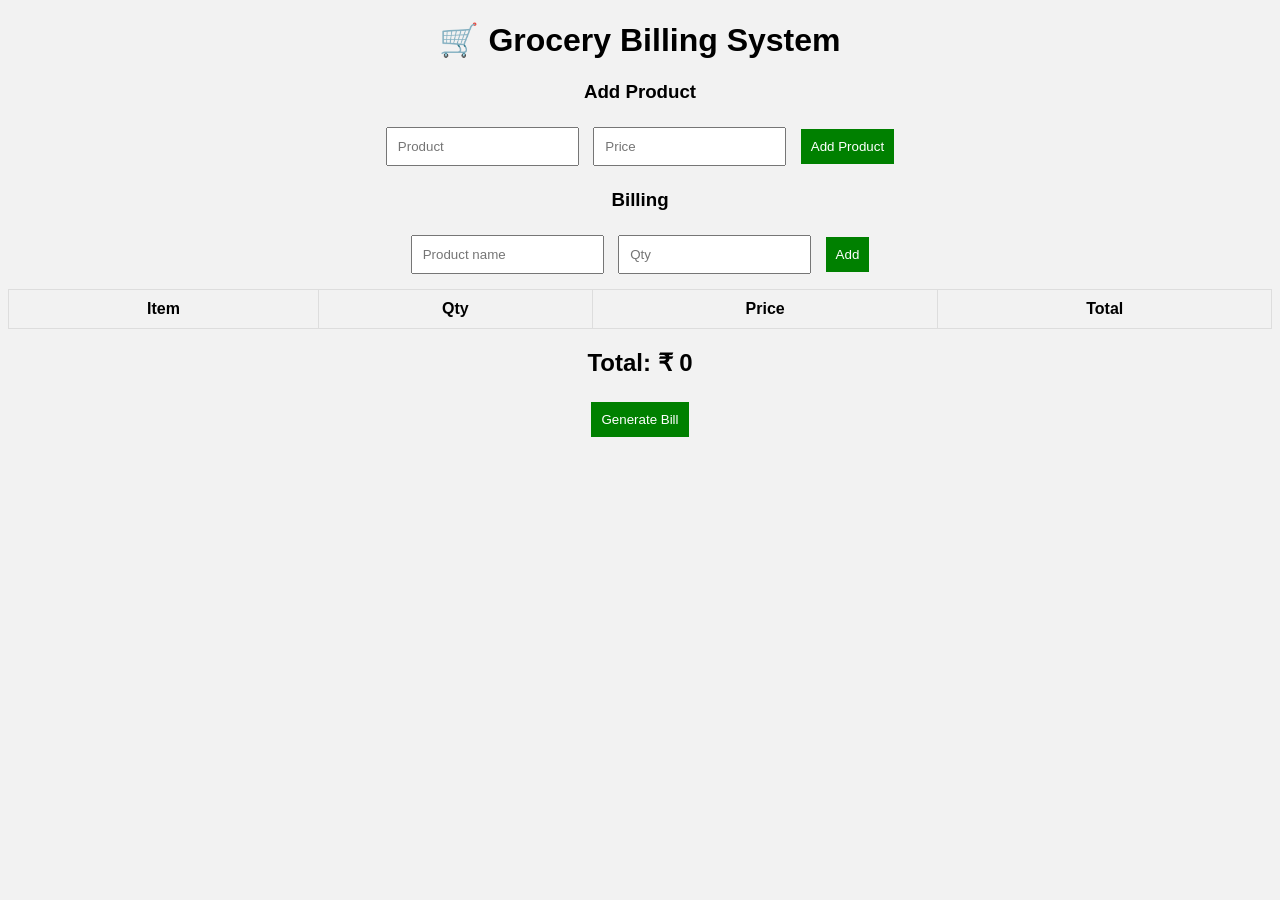
==== index.html @ faffc908 "Update and rename billing.html to index.html" ====
<!DOCTYPE html>
<html>
<head>
    <title>Grocery Billing</title>
    <link rel="stylesheet" href="style.css">
</head>
<body>

<h1>🛒 Grocery Billing System</h1>

<h3>Add Product</h3>
<input id="pname" placeholder="Product">
<input id="pprice" type="number" placeholder="Price">
<button onclick="addProduct()">Add Product</button>

<h3>Billing</h3>
<input id="search" placeholder="Product name">
<input id="qty" type="number" placeholder="Qty">
<button onclick="addToCart()">Add</button>

<table id="bill">
<tr><th>Item</th><th>Qty</th><th>Price</th><th>Total</th></tr>
</table>

<h2>Total: ₹ <span id="total">0</span></h2>

<button onclick="generateBill()">Generate Bill</button>

<div id="qr" style="display:none;">
    <h3>Scan & Pay</h3>
    <img src="qr.png" width="200">
</div>

<script src="app.js"></script>

</body>
</html>
---- style.css ----
body {
    font-family: Arial;
    background: #f2f2f2;
    text-align: center;
}

.container {
    width: 80%;
    margin: auto;
    background: white;
    padding: 20px;
    border-radius: 10px;
}

input, button {
    padding: 10px;
    margin: 5px;
}

button {
    background: green;
    color: white;
    border: none;
    cursor: pointer;
}

table {
    width: 100%;
    border-collapse: collapse;
    margin-top: 10px;
}

th, td {
    border: 1px solid #ddd;
    padding: 10px;
}

#qrSection {
    margin-top: 20px;
}
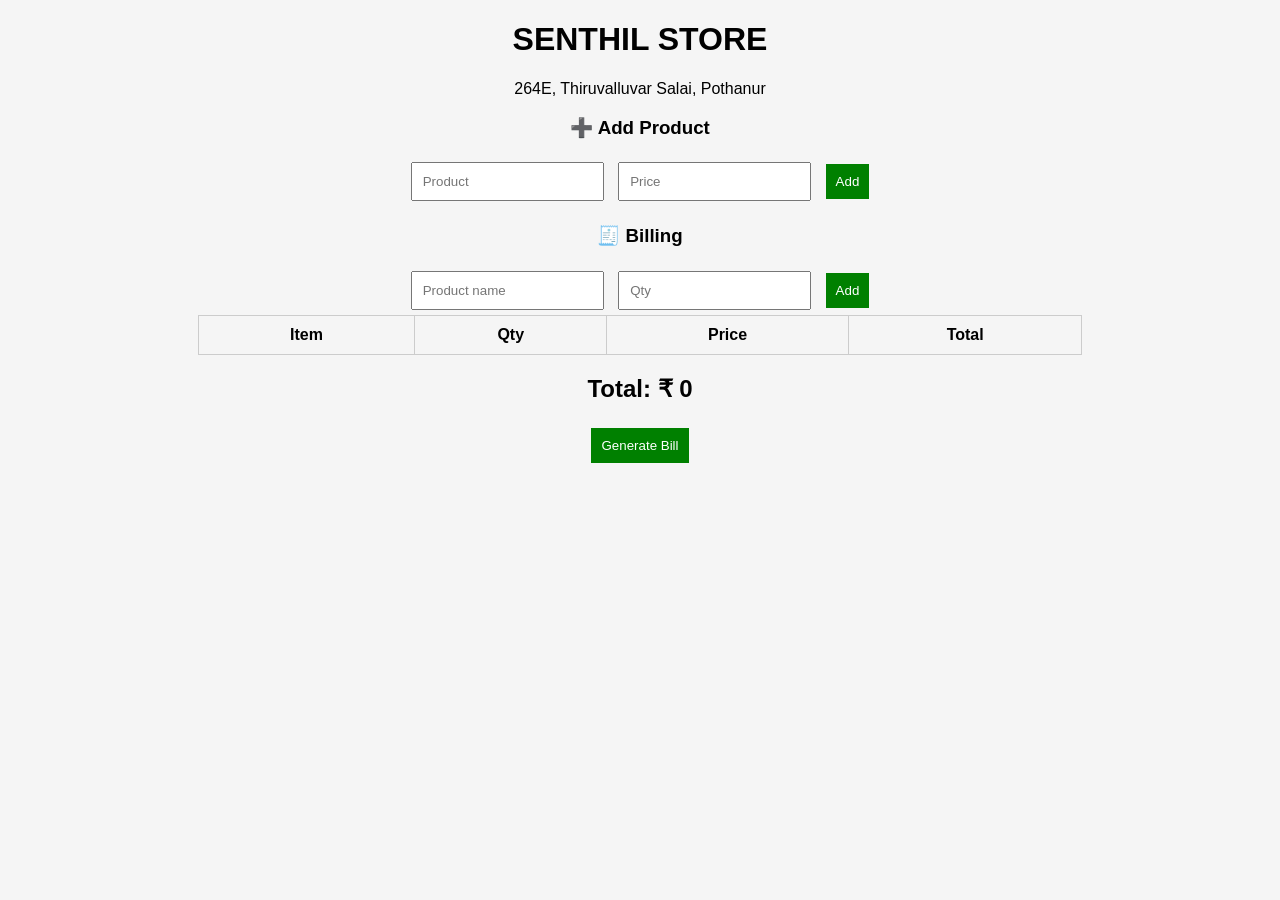
==== commit 525fe602: "Update index.html" ====
--- a/index.html
+++ b/index.html
@@ -1,34 +1,47 @@
 <!DOCTYPE html>
 <html>
 <head>
-    <title>Grocery Billing</title>
+    <title>Senthil Store Billing</title>
     <link rel="stylesheet" href="style.css">
 </head>
 <body>
 
-<h1>🛒 Grocery Billing System</h1>
+<div class="container">
 
-<h3>Add Product</h3>
-<input id="pname" placeholder="Product">
-<input id="pprice" type="number" placeholder="Price">
-<button onclick="addProduct()">Add Product</button>
+    <!-- SHOP HEADER -->
+    <div class="header">
+        <h1>SENTHIL STORE</h1>
+        <p class="address">264E, Thiruvalluvar Salai, Pothanur</p>
+    </div>
 
-<h3>Billing</h3>
-<input id="search" placeholder="Product name">
-<input id="qty" type="number" placeholder="Qty">
-<button onclick="addToCart()">Add</button>
+    <!-- ADD PRODUCT -->
+    <h3>➕ Add Product</h3>
+    <input id="pname" placeholder="Product">
+    <input id="pprice" type="number" placeholder="Price">
+    <button onclick="addProduct()">Add</button>
 
-<table id="bill">
-<tr><th>Item</th><th>Qty</th><th>Price</th><th>Total</th></tr>
-</table>
+    <!-- BILLING -->
+    <h3>🧾 Billing</h3>
+    <input id="search" placeholder="Product name">
+    <input id="qty" type="number" placeholder="Qty">
+    <button onclick="addToCart()">Add</button>
 
-<h2>Total: ₹ <span id="total">0</span></h2>
+    <table id="bill">
+        <tr>
+            <th>Item</th><th>Qty</th><th>Price</th><th>Total</th>
+        </tr>
+    </table>
 
-<button onclick="generateBill()">Generate Bill</button>
+    <h2 class="total">Total: ₹ <span id="total">0</span></h2>
 
-<div id="qr" style="display:none;">
-    <h3>Scan & Pay</h3>
-    <img src="qr.png" width="200">
+    <button class="bill-btn" onclick="generateBill()">Generate Bill</button>
+
+    <!-- QR -->
+    <div id="qr" style="display:none;">
+        <h3>📱 Scan & Pay</h3>
+        <img src="qr.png" width="200">
+    </div>
+
 </div>
 
 <script src="app.js"></script>
--- a/style.css
+++ b/style.css
@@ -1,15 +1,7 @@
 body {
     font-family: Arial;
-    background: #f2f2f2;
     text-align: center;
-}
-
-.container {
-    width: 80%;
-    margin: auto;
-    background: white;
-    padding: 20px;
-    border-radius: 10px;
+    background: #f5f5f5;
 }
 
 input, button {
@@ -21,20 +13,15 @@
     background: green;
     color: white;
     border: none;
-    cursor: pointer;
 }
 
 table {
-    width: 100%;
+    margin: auto;
     border-collapse: collapse;
-    margin-top: 10px;
+    width: 70%;
 }
 
-th, td {
-    border: 1px solid #ddd;
+td, th {
+    border: 1px solid #ccc;
     padding: 10px;
 }
-
-#qrSection {
-    margin-top: 20px;
-}
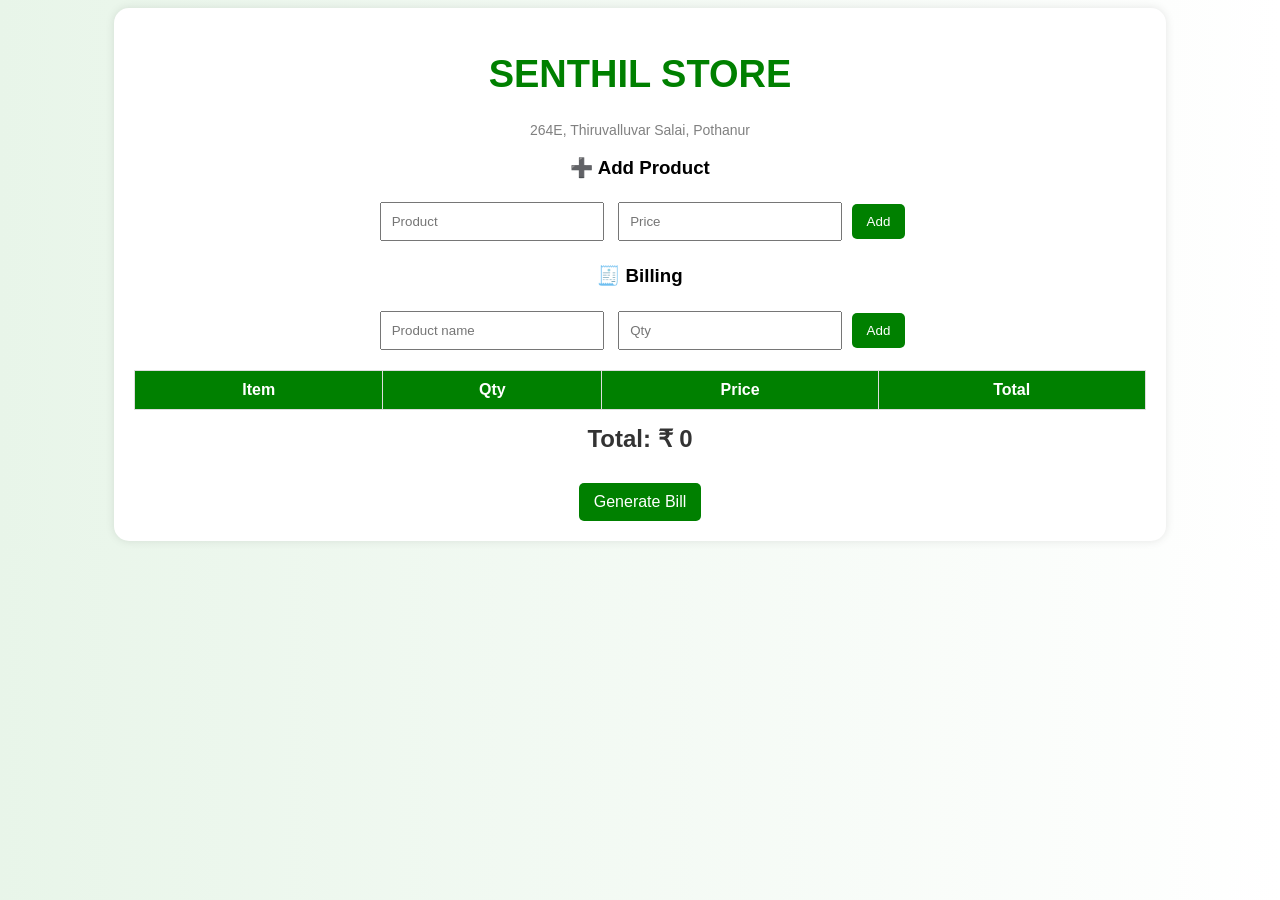
==== commit ad58d7dd: "Update index.html" ====
--- a/index.html
+++ b/index.html
@@ -3,6 +3,7 @@
 <head>
     <title>Senthil Store Billing</title>
     <link rel="stylesheet" href="style.css">
+    <link href="https://fonts.googleapis.com/css2?family=Noto+Sans+Tamil&display=swap" rel="stylesheet">
 </head>
 <body>
 
--- a/style.css
+++ b/style.css
@@ -1,27 +1,69 @@
 body {
-    font-family: Arial;
+    font-family: 'Segoe UI', sans-serif;
+    background: linear-gradient(to right, #e8f5e9, #ffffff);
     text-align: center;
-    background: #f5f5f5;
 }
 
-input, button {
+.container {
+    width: 80%;
+    margin: auto;
+    background: white;
+    padding: 20px;
+    border-radius: 15px;
+    box-shadow: 0 0 10px rgba(0,0,0,0.1);
+}
+
+.header h1 {
+    font-size: 38px;
+    color: green;
+}
+
+.address {
+    font-size: 14px;
+    color: gray;
+}
+
+input {
     padding: 10px;
     margin: 5px;
+    width: 200px;
 }
 
 button {
+    padding: 10px 15px;
     background: green;
     color: white;
     border: none;
+    border-radius: 5px;
+    cursor: pointer;
+}
+
+button:hover {
+    background: darkgreen;
 }
 
 table {
-    margin: auto;
+    width: 100%;
     border-collapse: collapse;
-    width: 70%;
+    margin-top: 15px;
+}
+
+th {
+    background: green;
+    color: white;
 }
 
 td, th {
-    border: 1px solid #ccc;
     padding: 10px;
+    border: 1px solid #ddd;
 }
+
+.total {
+    margin-top: 15px;
+    color: #333;
+}
+
+.bill-btn {
+    margin-top: 10px;
+    font-size: 16px;
+}
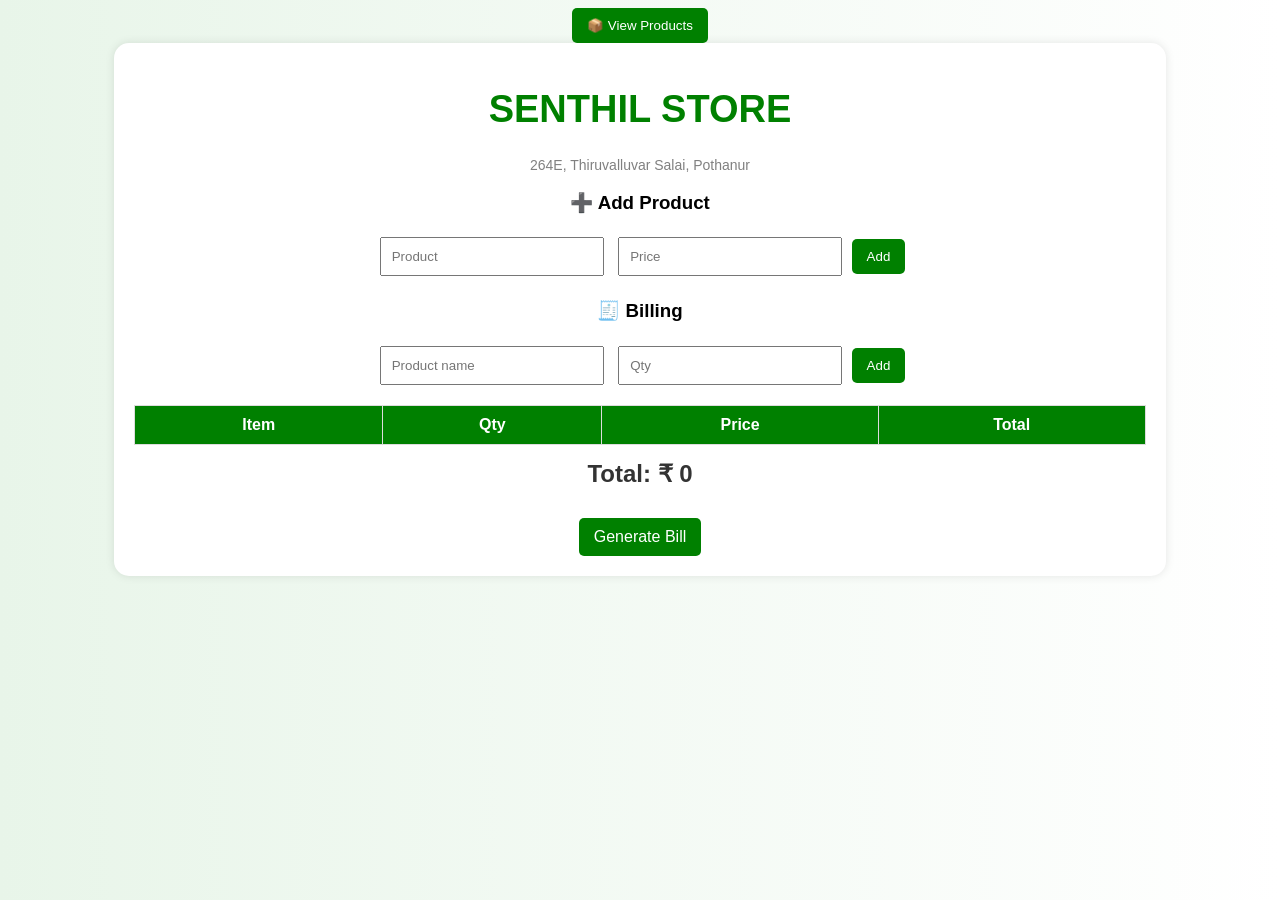
==== commit 6b9570c0: "Update index.html" ====
--- a/index.html
+++ b/index.html
@@ -6,7 +6,9 @@
     <link href="https://fonts.googleapis.com/css2?family=Noto+Sans+Tamil&display=swap" rel="stylesheet">
 </head>
 <body>
-
+<a href="products.html">
+    <button>📦 View Products</button>
+</a>
 <div class="container">
 
     <!-- SHOP HEADER -->
--- a/style.css
+++ b/style.css
@@ -2,6 +2,9 @@
     font-family: 'Segoe UI', sans-serif;
     background: linear-gradient(to right, #e8f5e9, #ffffff);
     text-align: center;
+}
+body {
+    font-family: 'Noto Sans Tamil', sans-serif;
 }
 
 .container {
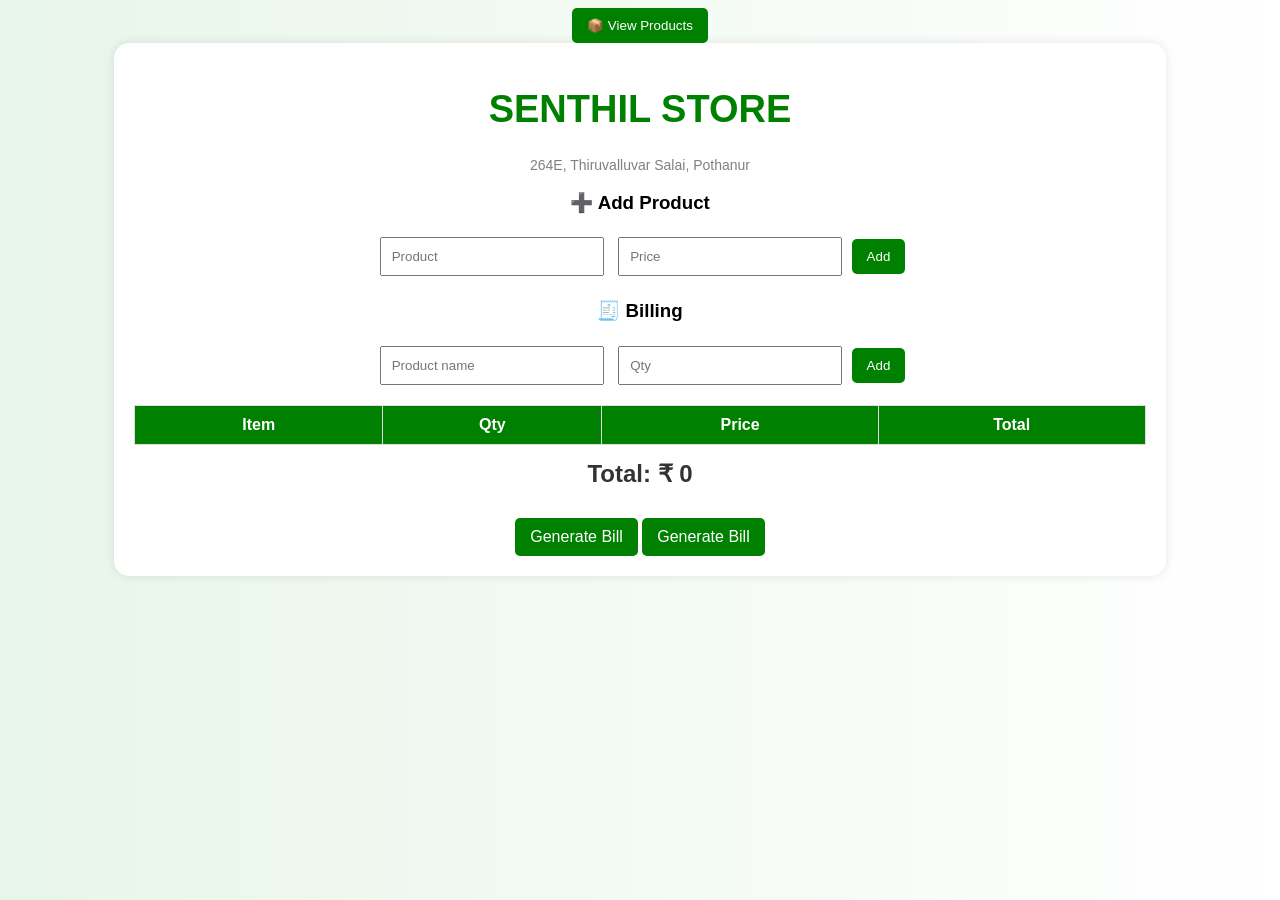
==== commit 11fb04a9: "Update index.html" ====
--- a/index.html
+++ b/index.html
@@ -44,7 +44,7 @@
         <h3>📱 Scan & Pay</h3>
         <img src="qr.png" width="200">
     </div>
-
+<button class="bill-btn" onclick="generateBill()">Generate Bill</button>
 </div>
 
 <script src="app.js"></script>
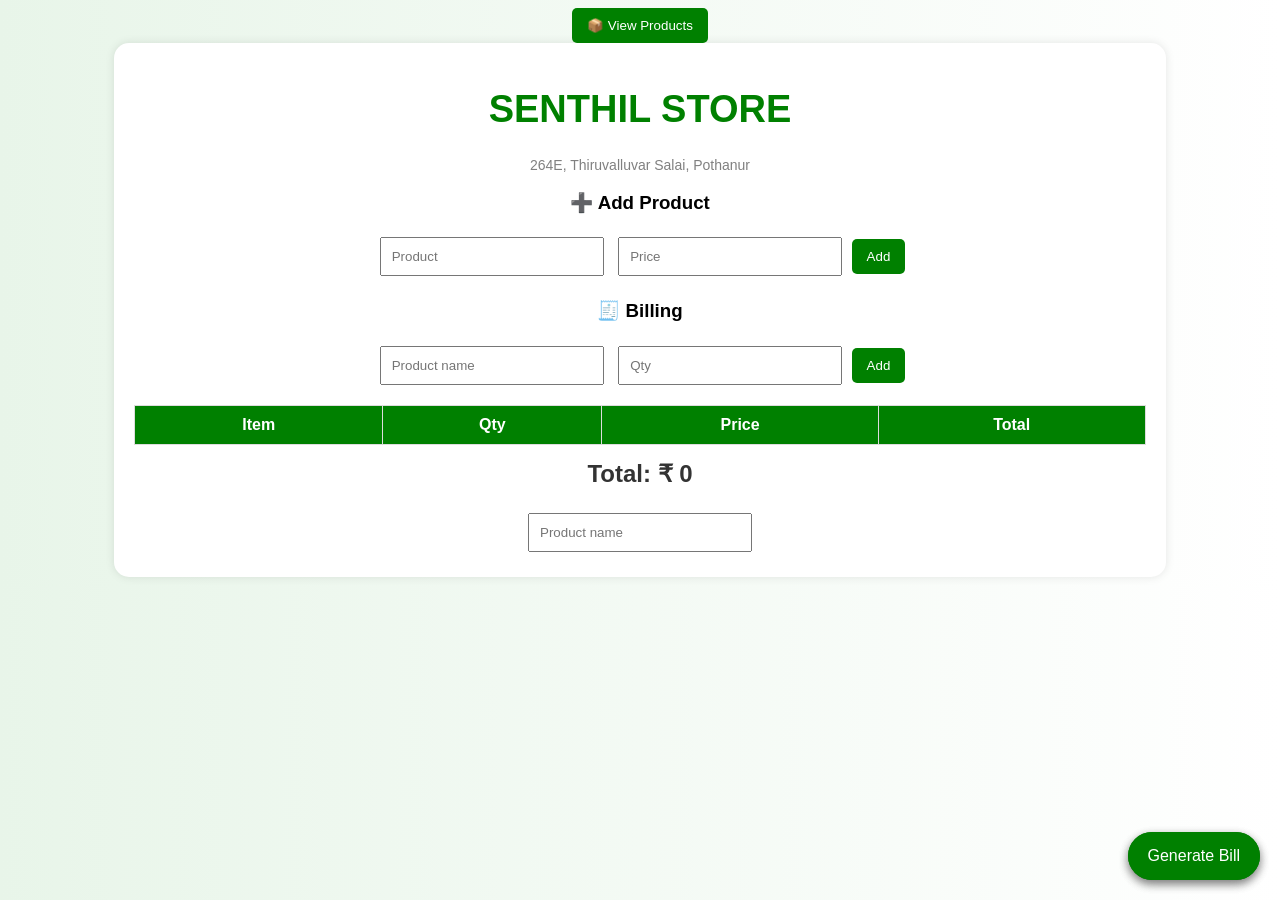
==== commit 1e710686: "Update index.html" ====
--- a/index.html
+++ b/index.html
@@ -38,6 +38,8 @@
     <h2 class="total">Total: ₹ <span id="total">0</span></h2>
 
     <button class="bill-btn" onclick="generateBill()">Generate Bill</button>
+    <input id="search" placeholder="Product name" onkeyup="showSuggestions()">
+<div id="suggestions" class="suggestions-box"></div>
 
     <!-- QR -->
     <div id="qr" style="display:none;">
--- a/style.css
+++ b/style.css
@@ -70,3 +70,14 @@
     margin-top: 10px;
     font-size: 16px;
 }
+.bill-btn {
+    position: fixed;
+    bottom: 20px;
+    right: 20px;
+    padding: 15px 20px;
+    font-size: 16px;
+    background: green;
+    color: white;
+    border-radius: 50px;
+    box-shadow: 0 4px 10px rgba(0,0,0,0.3);
+}
